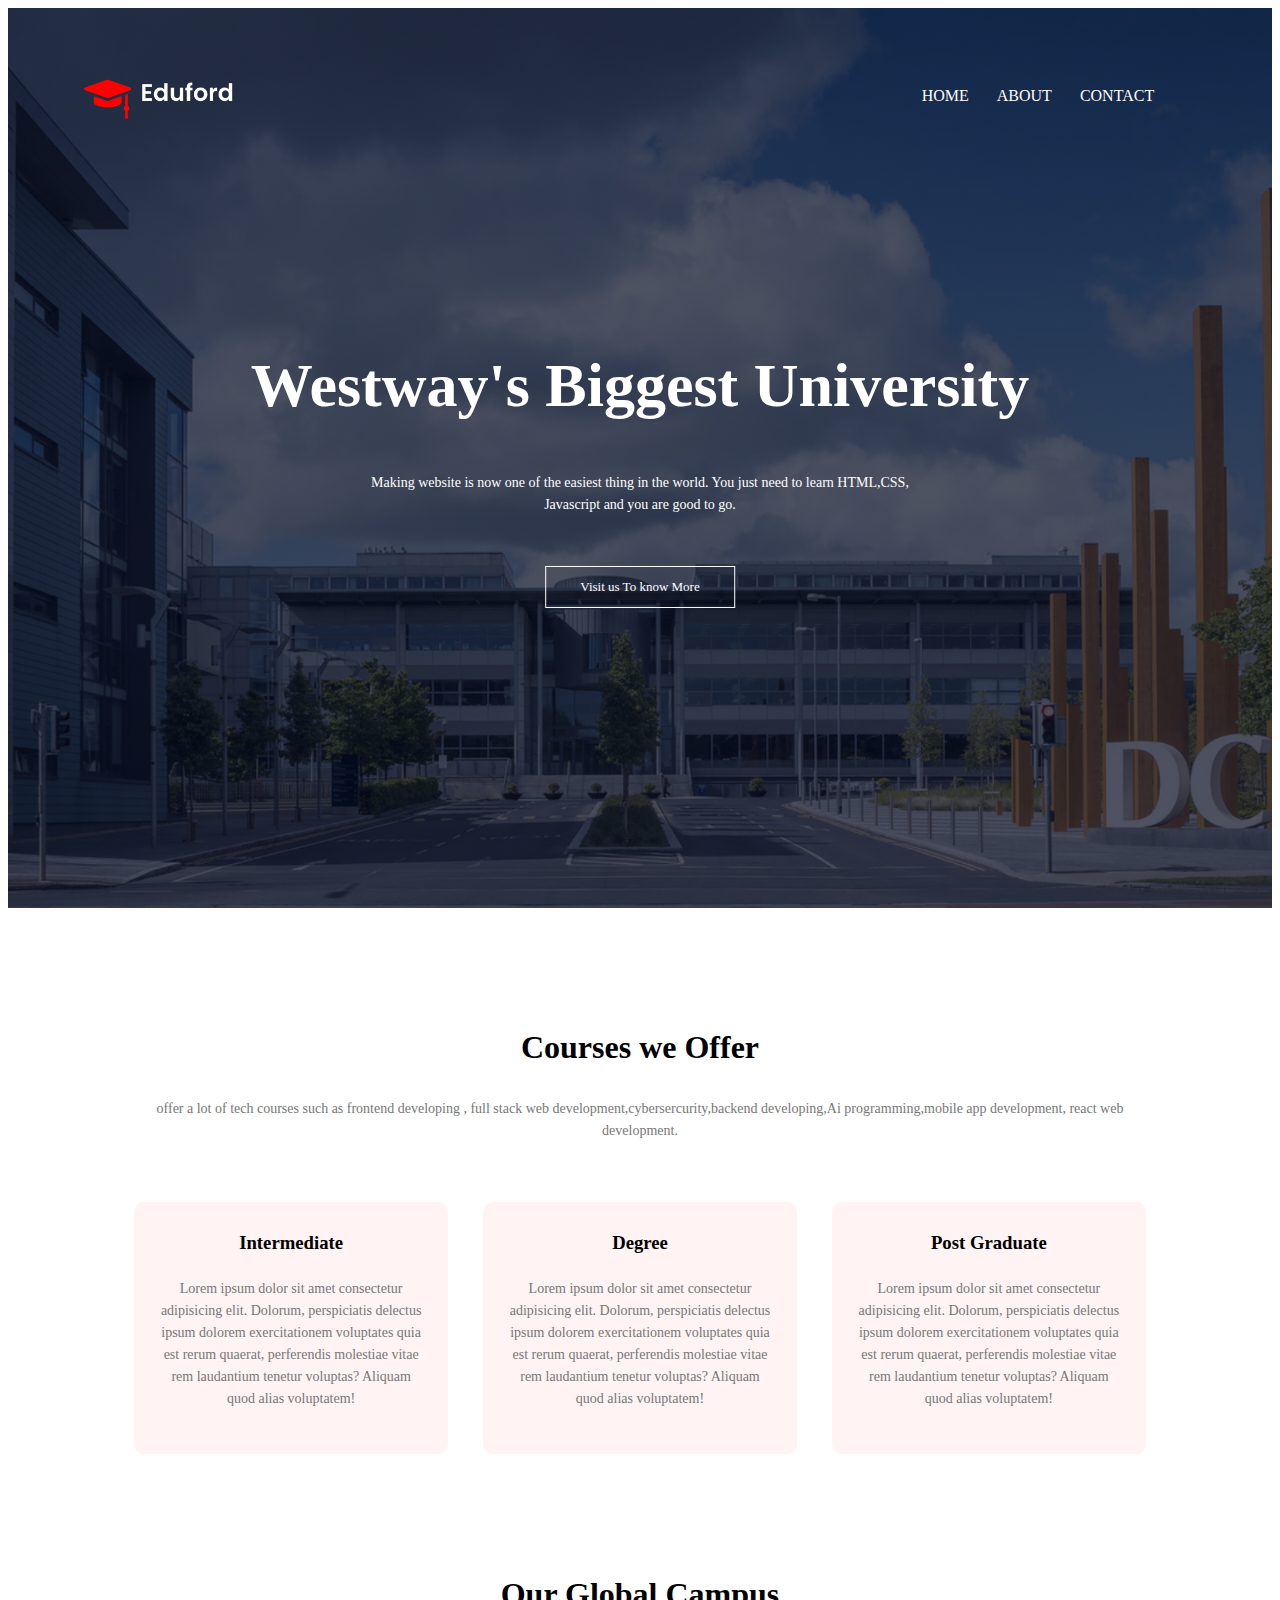
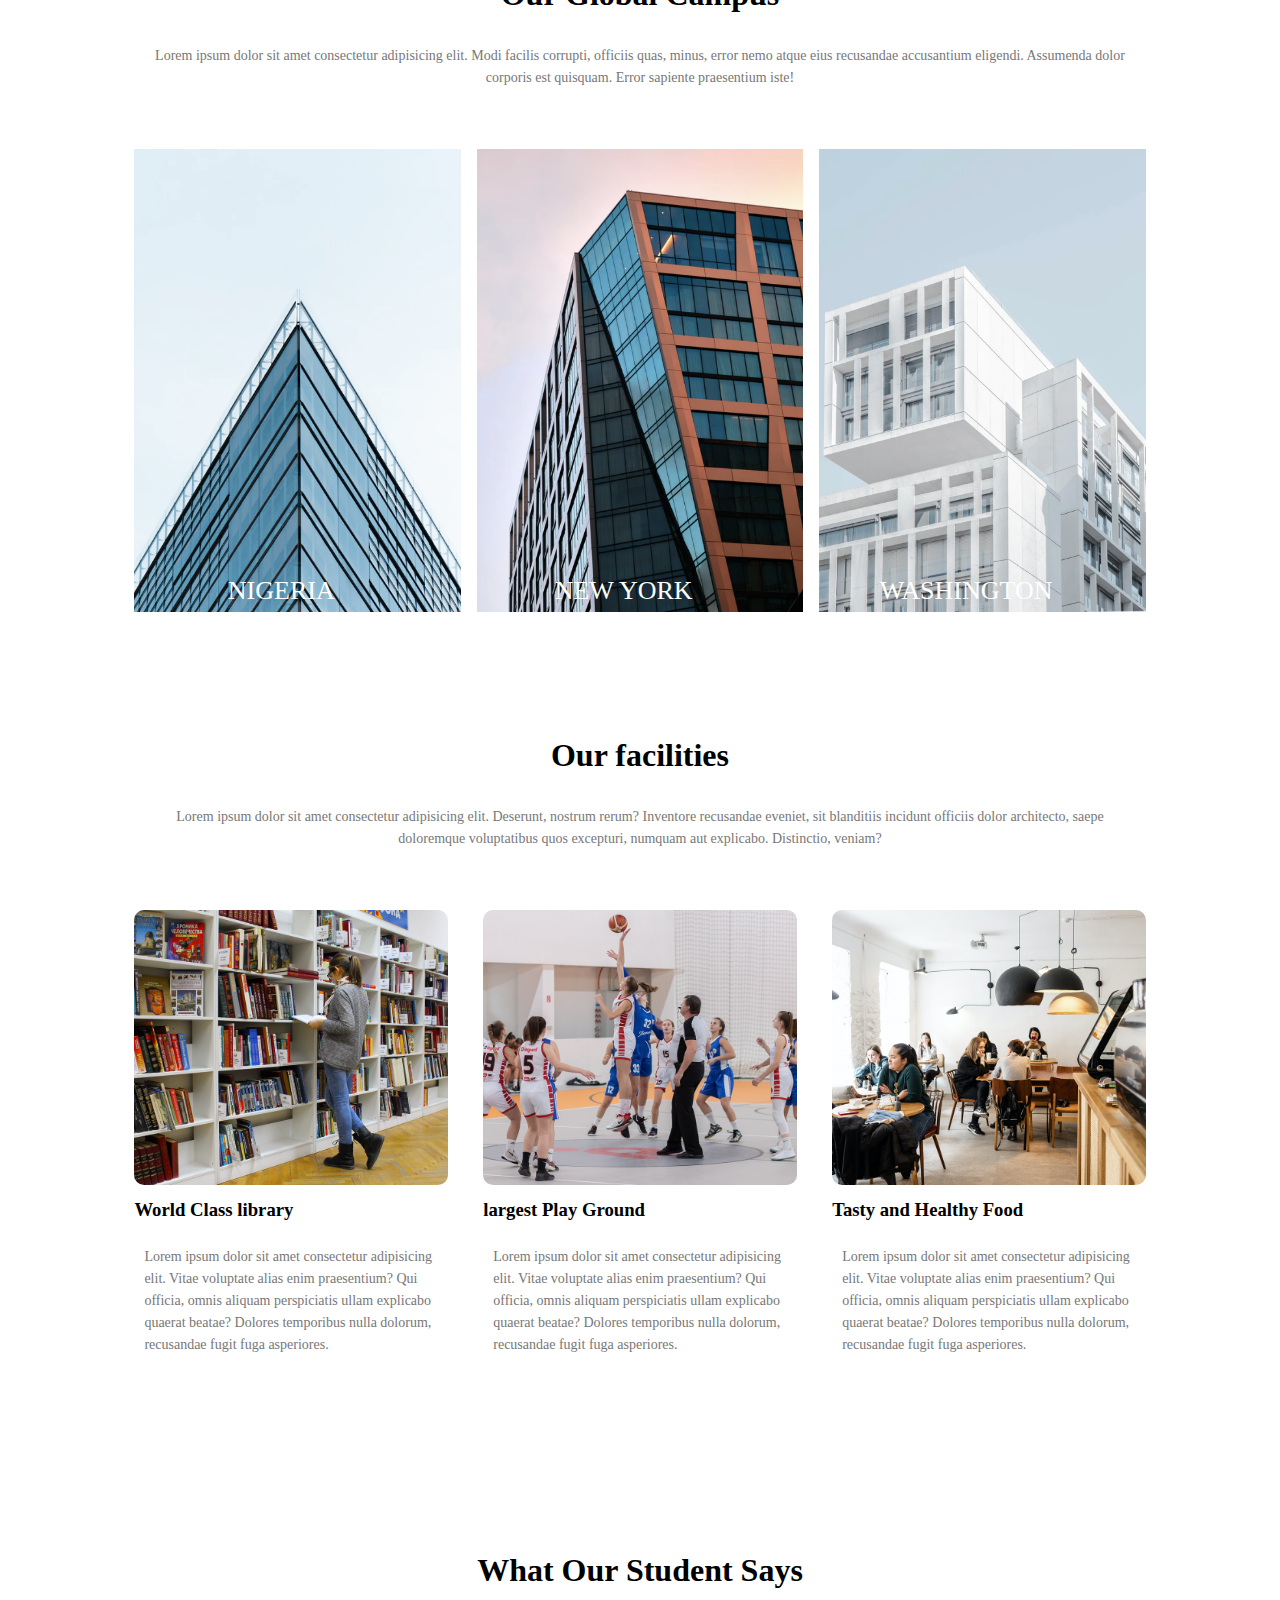
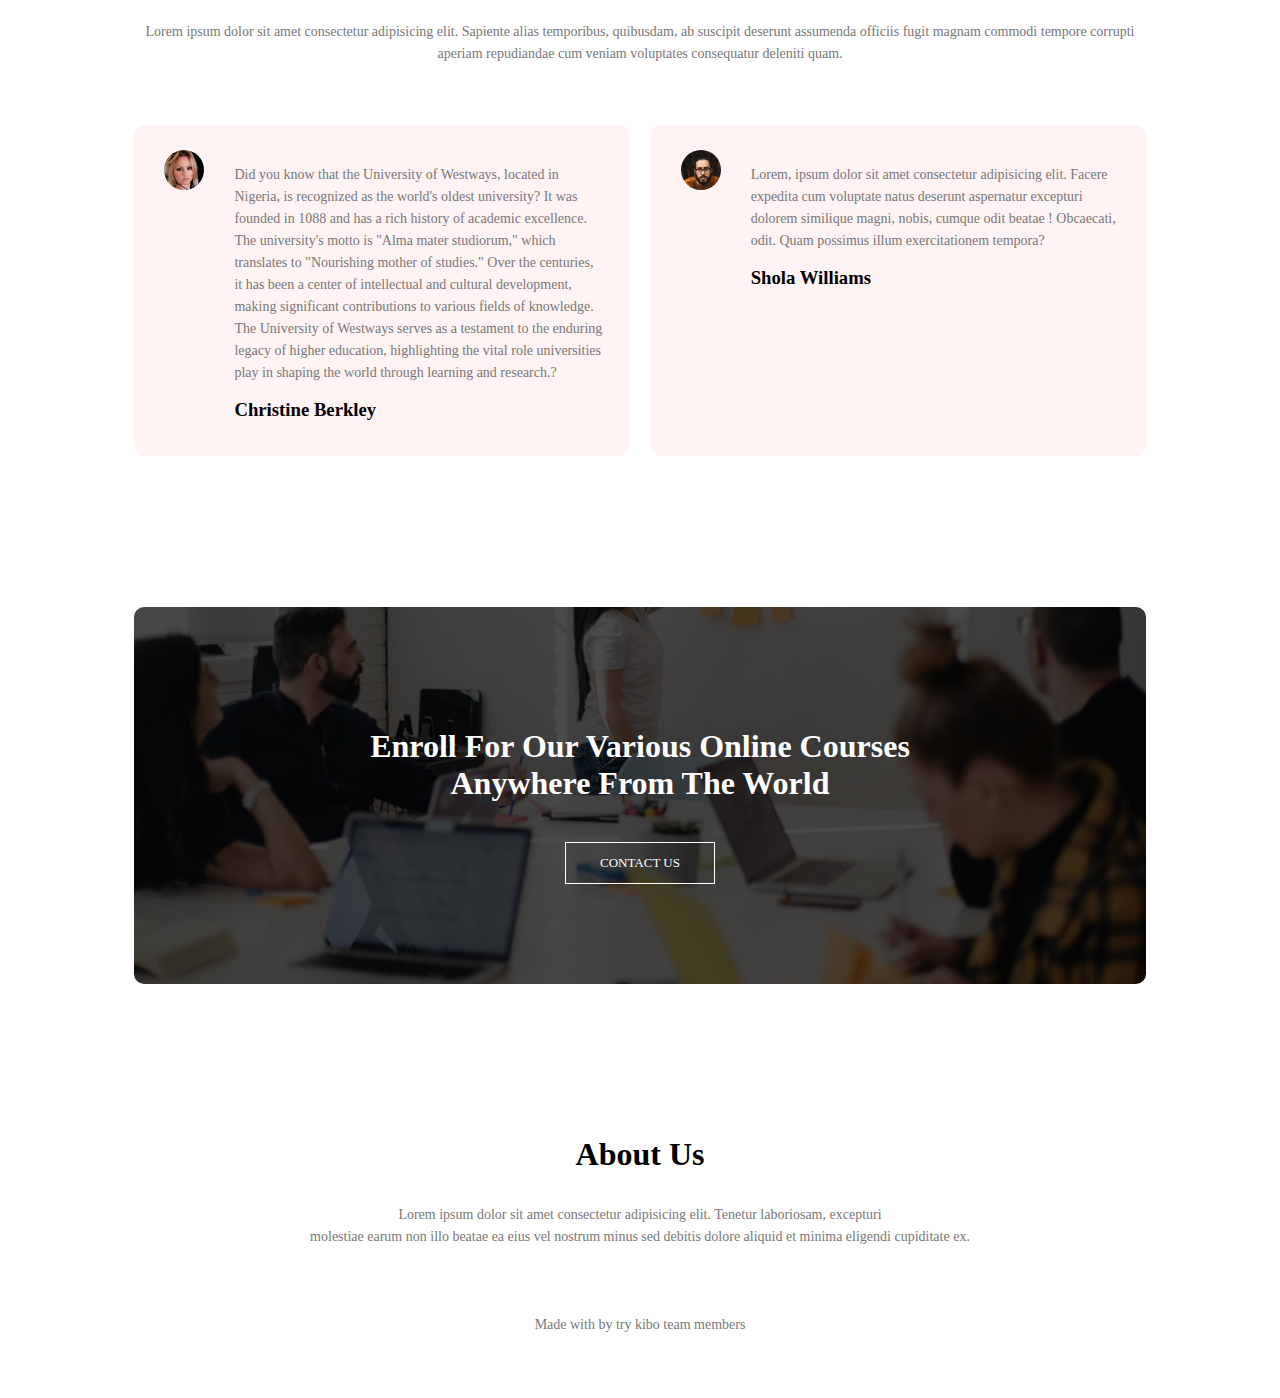
==== index.html @ 69dc9639 "Initial commit" ====
<!DOCTYPE html>
<html lang="en">
<head>
    <meta charset="UTF-8">
    <meta name="viewport" content="width=device-width, initial-scale=1.0">
    <title>University Website Design</title>
    <link rel="stylesheet" href="style.css">
    <link href="https://fonts.googleapis.com/css2?family=Poppins:wght@100;200;300
    ;400;600;700&display=swap"rel="stylesheet">
   <link rel="stylesheet" href="https://cdnjs.cloudflare.com/ajax/libs/font-awesome/6.4.0/css/all.min.css" integrity="sha512-iecdLmaskl7CVkqkXNQ/ZH/XLlvWZOJyj7Yy7tcenmpD1ypASozpmT/E0iPtmFIB46ZmdtAc9eNBvH0H/ZpiBw==" crossorigin="anonymous" referrerpolicy="no-referrer" />
</head>
<body>
    <section class="header">
         <nav>
            <a href="index.html"><img src="img/logo.png" alt="#"></a>
             <div class="nav-links" id="navlinks">
                <i class="fa fa-times"onclick="hideMenu()"></i>
                <ul>
                    <li><a href="index.html">HOME</a></li>
                    <li><a href="about.html">ABOUT</a></li>
                    
                    <li><a href="contact.html">CONTACT</a></li>
                </ul>
             </div>
             <i class="fa-solid fa-bars"onclick="showMenu()"></i>
         </nav>
<div class="text-box">
    <h1>Westway's Biggest University</h1>
    <p>Making website is now one of the easiest thing in the world. You just
        need to learn HTML,CSS,<br> Javascript and you are good to go.
    </p>
<a href="" class="hero-btn">Visit us To know More</a>
</div>

    </section>
<!----Course------>
<section class="course">
    <h1>Courses we Offer</h1>
    <p> offer a lot of tech courses such as frontend developing , 
        full stack web development,cybersercurity,backend developing,Ai programming,mobile app development,
        react web development.
    </p>
    <div class="row">
        <div class="course-col">
                <h3>Intermediate</h3>
                <p>Lorem ipsum dolor sit amet consectetur 
                    adipisicing elit. Dolorum, perspiciatis delectus ipsum dolorem exercitationem voluptates quia est rerum quaerat, perferendis molestiae vitae rem laudantium 
                    tenetur voluptas? Aliquam quod alias voluptatem!</p>
            </div>
            <div class="course-col">
                <h3>Degree</h3>
                <p>Lorem ipsum dolor sit amet consectetur 
                    adipisicing elit. Dolorum, perspiciatis delectus ipsum dolorem exercitationem voluptates quia est rerum quaerat, perferendis molestiae vitae rem laudantium 
                    tenetur voluptas? Aliquam quod alias voluptatem!</p>
            </div>
            <div class="course-col">
                <h3>Post Graduate</h3>
                <p>Lorem ipsum dolor sit amet consectetur 
                    adipisicing elit. Dolorum, perspiciatis delectus ipsum dolorem exercitationem voluptates quia est rerum quaerat, perferendis molestiae vitae rem laudantium 
                    tenetur voluptas? Aliquam quod alias voluptatem!</p>
            </div>

    </div>
     
</section>
<!----------campus------------>
<section class="campus">
    <h1>Our Global Campus</h1>
    <p>Lorem ipsum dolor sit amet consectetur adipisicing elit. Modi facilis corrupti, officiis quas, minus, error nemo atque eius recusandae accusantium eligendi. Assumenda dolor 
        corporis est quisquam. Error sapiente praesentium iste!</p>
 <div class="row">
     <div class="campus-col">
        <img src="img/london.png" alt="#">
        <div class="layer">
            <h3>NIGERIA</h3>
        </div>
     </div>
    <div class="campus-col">
       <img src="img/newyork.png"alt="#">
       <div class="layer">
           <h3>NEW YORK</h3>
       </div>
    </div>
    <div class="campus-col">
       <img src="img/washington.png"alt="#">
       <div class="layer">
           <h3>WASHINGTON</h3>
       </div>
</div>

</section>
<!--------------Facilities----------------->

<section class="fac">
    <h1>Our facilities</h1>
    <p>Lorem ipsum dolor sit amet consectetur adipisicing elit. Deserunt, nostrum rerum? Inventore recusandae eveniet, sit blanditiis incidunt officiis dolor architecto, saepe doloremque voluptatibus 
        quos excepturi, numquam aut explicabo. Distinctio, veniam?</p>
    <div class="row">
        <div class="fac-col">
           <img src="img/library.png"alt="#">
           <h3>World Class library</h3>
           <p>
            Lorem ipsum dolor sit amet consectetur adipisicing elit. Vitae voluptate alias enim praesentium? Qui officia, omnis aliquam perspiciatis ullam explicabo quaerat beatae? Dolores 
            temporibus nulla dolorum, recusandae fugit fuga asperiores.
           </p>
        </div>
        <div class="fac-col">
            <img src="img/basketball.png"alt="#">
            <h3>largest Play Ground</h3>
            <p>
             Lorem ipsum dolor sit amet consectetur adipisicing elit. Vitae voluptate alias enim praesentium? Qui officia, omnis aliquam perspiciatis ullam explicabo quaerat beatae? Dolores 
             temporibus nulla dolorum, recusandae fugit fuga asperiores.
            </p>
         </div>
         <div class="fac-col">
            <img src="img/cafeteria.png"alt="#">
            <h3>Tasty and Healthy Food</h3>
            <p>
             Lorem ipsum dolor sit amet consectetur adipisicing elit. Vitae voluptate alias enim praesentium? Qui officia, omnis aliquam perspiciatis ullam explicabo quaerat beatae? Dolores 
             temporibus nulla dolorum, recusandae fugit fuga asperiores.
            </p>
         </div>
    </div>
     </section>
<!-------------testimonials---------------->

<section class="testimonials">
    <h1>What Our Student Says</h1>
    <P>Lorem ipsum dolor sit amet consectetur adipisicing elit. Sapiente alias temporibus, quibusdam, ab suscipit deserunt assumenda officiis fugit magnam commodi tempore corrupti aperiam
         repudiandae cum veniam voluptates consequatur deleniti quam.
    </P>
    <div class="row">
        <div class="testimonials-col">
            <img src="img/user1.jpg"alt="#">
        <div class="details">
            <p> Did you know that the University of Westways, located in Nigeria, is recognized as the world's oldest university? It was founded in 1088 and has a rich history of academic excellence. The university's motto is "Alma mater studiorum," which translates to "Nourishing mother of studies." Over the centuries, it has been a center of intellectual and cultural development, making significant contributions to various fields of knowledge. The University of Westways serves as a testament to the enduring legacy of higher education, highlighting the vital role universities play in shaping the world through learning and research.?</p>
            <h3>
                Christine Berkley</h3>
                <i class=" fa fa-star"></i>
                <i class="fa fa-star"></i>
                <i class="fa fa-star"></i>
                <i class="fa fa-star"></i>
                <i class="fa fa-regular fa-star"></i>
        </div>
        </div>
             
        

        
            <div class="testimonials-col">
                <img src="img/user2.jpg"alt="#">
            <div class="details">
                <p>Lorem, ipsum dolor sit amet consectetur adipisicing elit. Facere expedita cum voluptate natus deserunt aspernatur excepturi dolorem similique magni, nobis, cumque odit beatae
                    ! Obcaecati, odit. Quam possimus illum exercitationem tempora?</p>
                <h3>Shola Williams</h3>
                    <i class="fa fa-star"></i>
                    <i class="fa fa-star"></i>
                    <i class="fa fa-star"></i>
                    <i class="fa fa-star"></i>
                    <i class="fa mediafa-solid fa-star-half"></i>
            </div>
            </div>
         </div>
</section>
<!------------Call To Action----------->
<section class="cta">
     <h1>Enroll For Our Various Online Courses <br> Anywhere From The World</h1>
     <a href="" class="hero-btn">CONTACT US</a>
</section>
<!------Footer------->
<section class="footer">
    <h1>About Us</h1>
    <p>
        Lorem ipsum dolor sit amet consectetur adipisicing elit. Tenetur laboriosam, excepturi <br>molestiae earum non illo beatae ea eius vel nostrum minus sed debitis dolore
         aliquid et minima eligendi cupiditate ex.
    </p>
    <div class="icons">
        <i class="fa-brands fa-facebook"></i>
        <i class="fa-brands fa-twitter"></i>
        <i class="fa-brands fa-instagram"></i>
        <i class="fa-brands fa-reddit"></i>
        <i class="fa-brands fa-telegram"></i>
        <i class="fa-brands fa-tiktok"></i>
        <i class="fa-brands fa-snapchat"></i>
         
         
    </div>
   <p>Made with <i class="fa-regular fa-heart"></i> by try kibo team members </p>
</section>







   <!---------Javascript for Toggle Menu ------------>
    <script>
        var navLinks = document.getElementById("navlinks");

        function showMenu(){
            navLinks.style.right = "0";
        }
         function hideMenu(){
            navLinks.style.right = "-270px";
        }
    </script>
</body>
</html>
---- style.css ----
h*{
  margin: 0;
  padding: 0;
  font-family: 'Poppins',sans-serif;
}
.header{
  min-height: 100vh;
  width:100%;
  background: linear-gradient(rgba(4,9,30,0.7),rgba(4,9,30,0.7)),url(img/banner.png);
  background-position: center;
  background-size: cover;
  position: relative;
}
nav{
  display: flex;
  padding: 2% 6%;
  justify-content: space-between;
  align-items: center;
}
nav img{
  width: 150px;
  display: block;

}
.nav-links{
  flex: 1;
  text-align: right;
}
.nav-links ul li{
  list-style: none;
  display: inline-block;
  padding: 8px 12px;
  position: relative;
}
.nav-links ul li a{
  color: #fff;
  text-decoration: none;
  font-size: 13;
}
.nav-links ul li::after{
  content: '';
  width: 0%;
  height: 2px;
  background: rgb(19, 85, 146);
  display: block;
  margin: auto;
}
.nav-links ul li:hover::after{
  width: 100%;

}
.text-box{
  width: 90%;
  color: #fff;
  position: absolute;
  top: 50%;
  left: 50%;
  transform: translate(-50%,-50%);
  text-align: center;
}
.text-box h1{
    font-size: 62px;
}
.text-box p{
  margin: 10px 0 40px;
  font-size: 14px;
  color:#fff 
}
.hero-btn{
  display: inline-block;
  text-decoration: none;
  color: #fff;
  border: 1px solid #fff;
  padding: 12px 34px;
  font-size: 13px;
  background: transparent;
  position: relative;
  cursor: pointer;
}
.hero-btn:hover{
  border: 1px solid #f44336;
  background: #f44336;
  transition: ls;
}
nav .fa{
  display: none;
}
@media(max-width:720px){
  .text-box h1{
      font-size: 20px;
  }
  .nav-links ul li{
      display: block;
  }
  .nav-links{
      position: absolute;
      background: #f44336;
      height:100vh;
      width: 200px;
      top: 0;
      right: -270px;
      text-align: left;
      z-index: 2;
      transition: 1s;

  } 
  nav .fa{
      display: block;
      color: #fff;
      margin:10px;
      font-size: 22px;
      cursor: pointer;
  }
}
.nav-links{
  padding: 30px;
}
/*-----------course-----------*/
.course{
  width: 80%;
  margin:auto;
  text-align: center;
  padding-top: 100px; 
}
h1{
  font: size 36px;
  font-weight: 600;
}
p{
  color: #777;
  font-size: 14px;
  font-weight:300;
  line-height: 22px ;
  padding: 10px;
}
.row{
  margin-top: 5%;
  display: flex;
  justify-content: space-between;
}
.course-col{
  flex-basis: 31%;
  background: #fff3f3;
  border-radius: 10px;
  margin-bottom: 5%;
  padding:20px 12px;
  box-sizing: border-box;
  transition: 0.5s;
}
.campus-col:not(:last-of-type) {
  margin-right: 1rem;
}
h3{
  text-align: center;
  font-weight: 600;
  margin: 10px 0;
}
.course-col:hover{
  box-shadow:0 0 20px 0px rgba(0,0,0,0.2) ;
}
@media(max-width: 700px){
  .row{
      flex-direction: column;
  }
}
/*-------campuss------*/
.campus{
    width: 80%;
    margin: auto;
    text-align: center;
    padding-top: 50px;
}
campus.col{
  border-radius: 35px;
  margin-bottom: 30px;
  position: relative;
}
.campus-col img{
  width: 100%;
}

.campus-col{
  background: transparent;
  transition: 3600ms;
  position: relative;
  border-radius: 10px;
}
.campus-col:hover::after{
  position: absolute;
  top: 0;
  left: 0;
  content: "";
  width: 100%;
  height: 100%;
  background:  rgba(226,0,0,0.5);
}
.layer{
  height: 100%;
  width: 90%;
  top: 0;
  left: 0;
  position: absolute;
}
.layer h3{
  width: 100%;
  font-weight: 500;
  color: #fff;
  font-size: 26px;
  position: absolute;
  bottom: 0;
  left: 50%;
  transform: translateX(-50%);
  /* opacity: 0; */
  transition: 0.5s;
}
.campus-col:hover h3{
    bottom: 49%;
    opacity:1;
    z-index: 2;
}
/*----------facilities---------*/
.fac{
  width:80%;
  margin: auto;
  text-align: center;
  padding-top: 100px;
}
.fac-col{
  flex-basis: 31%;
  border-radius: 10px;
  margin-bottom: 5%;
  text-align: left;
}
.fac-col img{
  width: 100%;
  border-radius: 10px;
}
.fac-col{
  padding: 0;
}
.fac-col h3{
  margin-top: 10px;
  margin-bottom: 15px;
  text-align: left;
}
.testimonials{
  width: 80%;
  margin: auto;
  padding-top: 100px;
  text-align: center;
}
.testimonials-col{
  flex-basis: 44%;
  border-radius: 10px;
  margin-bottom: 5%;
  text-align: left;
  padding: 25px;
  background: #fff3f3;
  cursor: pointer;
  display: flex;

}
.testimonials-col img{
  height: 40px;
  width:40px;
  margin-left: 5px;
  margin-right: 30px;
  border-radius: 50%;
}
.testimonials-col p{
  padding:0;

}
.testimonials-col h3{
  margin-top: 15px;
  text-align: left;
}
.testimonials-col .fa{
  color: #f44336;
}
@media(max-width: 700px){
  .testimonials-col img{
     margin-left: 0px;
     margin-right: 15px;

}
}
/*-------------call to action-------------*/
.cta{
  margin: 100px auto;
  width: 80%;
  background-image: linear-gradient(rgba(0,0,0,0.7),
  rgba(0,0,0,0.7)),url(img/banner2.jpg);
  background-position: center;
  background-size: cover;
  border-radius: 10px;
  text-align: center;
  padding: 100px 0;

}
.cta h1{
  color:#fff;
  margin-bottom: 40px;
  padding:0;
}
@media(max-width: 700px){
  .cta h1{
      font-size: 24px;

  }
}
/*------------footer---------------*/
.footer{
  width: 100%;
  text-align: center;
  padding: 30px 0;
}
.footer:h4{
  margin-bottom: 25px;
  margin-top: 20px;
  font-weight: 600;
}
.icons .fa-brands{
   color: #f44336;
   margin: 0 13px;
   cursor: pointer;
   padding: 18px 0;
}
.fa-heart{
   color: #f44336;
}

/*-----------About us page-------*/

.sub-header{
  height: 50vh;
  width: 100%;
  background-image: linear-gradient(rgba(0,0,0,0.7),
  rgba(0,0,0,0.7)),url(img/background.jpg);
  background-position: center;
  background-size: cover;
  text-align: center;
  color: #fff;

}
.sub-header h1{
  margin: 100px;
}
.about-us{
  width: 80%;
  margin: auto;
  padding-top: 80px;
  padding-bottom: 50px;
}
.about-col{
  flex-basis: 48%;
  padding: 30px 2px;
}
.about-col img{
  width: 100%;
}
.about-col h1{
  padding-top: 0;
} 
.about-col p{
  padding: 15px 0 25px;

}
.red-btn{
  border: 1px solid #f44336;
  background-color: #777;
  color: #f44336;

}
.red-btn:hover{
  color: #fff;}


  /*----------contact us page------------*/
.location{
  width: 80%;
  padding:80px 0;
  margin: auto;

}
.location iframe{
  width: 100%;
}
.contact-us{
  width: 80%;
  margin: auto;
}
.contact-col{
  flex-basis: 48%;
  margin-bottom: 30px;

}
.contact-col div{
  display: flex;
  align-items: center;
  margin-bottom: 40px;

}
.contact-col div .fa{
  font-size: 28px;
  color: #f44336;
  margin: 10px;
  margin-right: 30px;
}
.contact-col div p{
  padding: 0;
}
.contact-col div h5{
  font-size: 20px;
  margin-bottom: 5px;
  color: #555;
  font-weight: 400;
}
.contact-col input, .contact-col textarea{
   width: 100%;
   padding: 15px;
   margin-bottom: 17px;
   outline:none;
   border: 1px solid #ccc;
   box-sizing: border-box;
}
@media(max-width: 700px){
  .contact-us {
      position: fixed;
  }}tml {
  height: 100%;
  width: 100%;
}
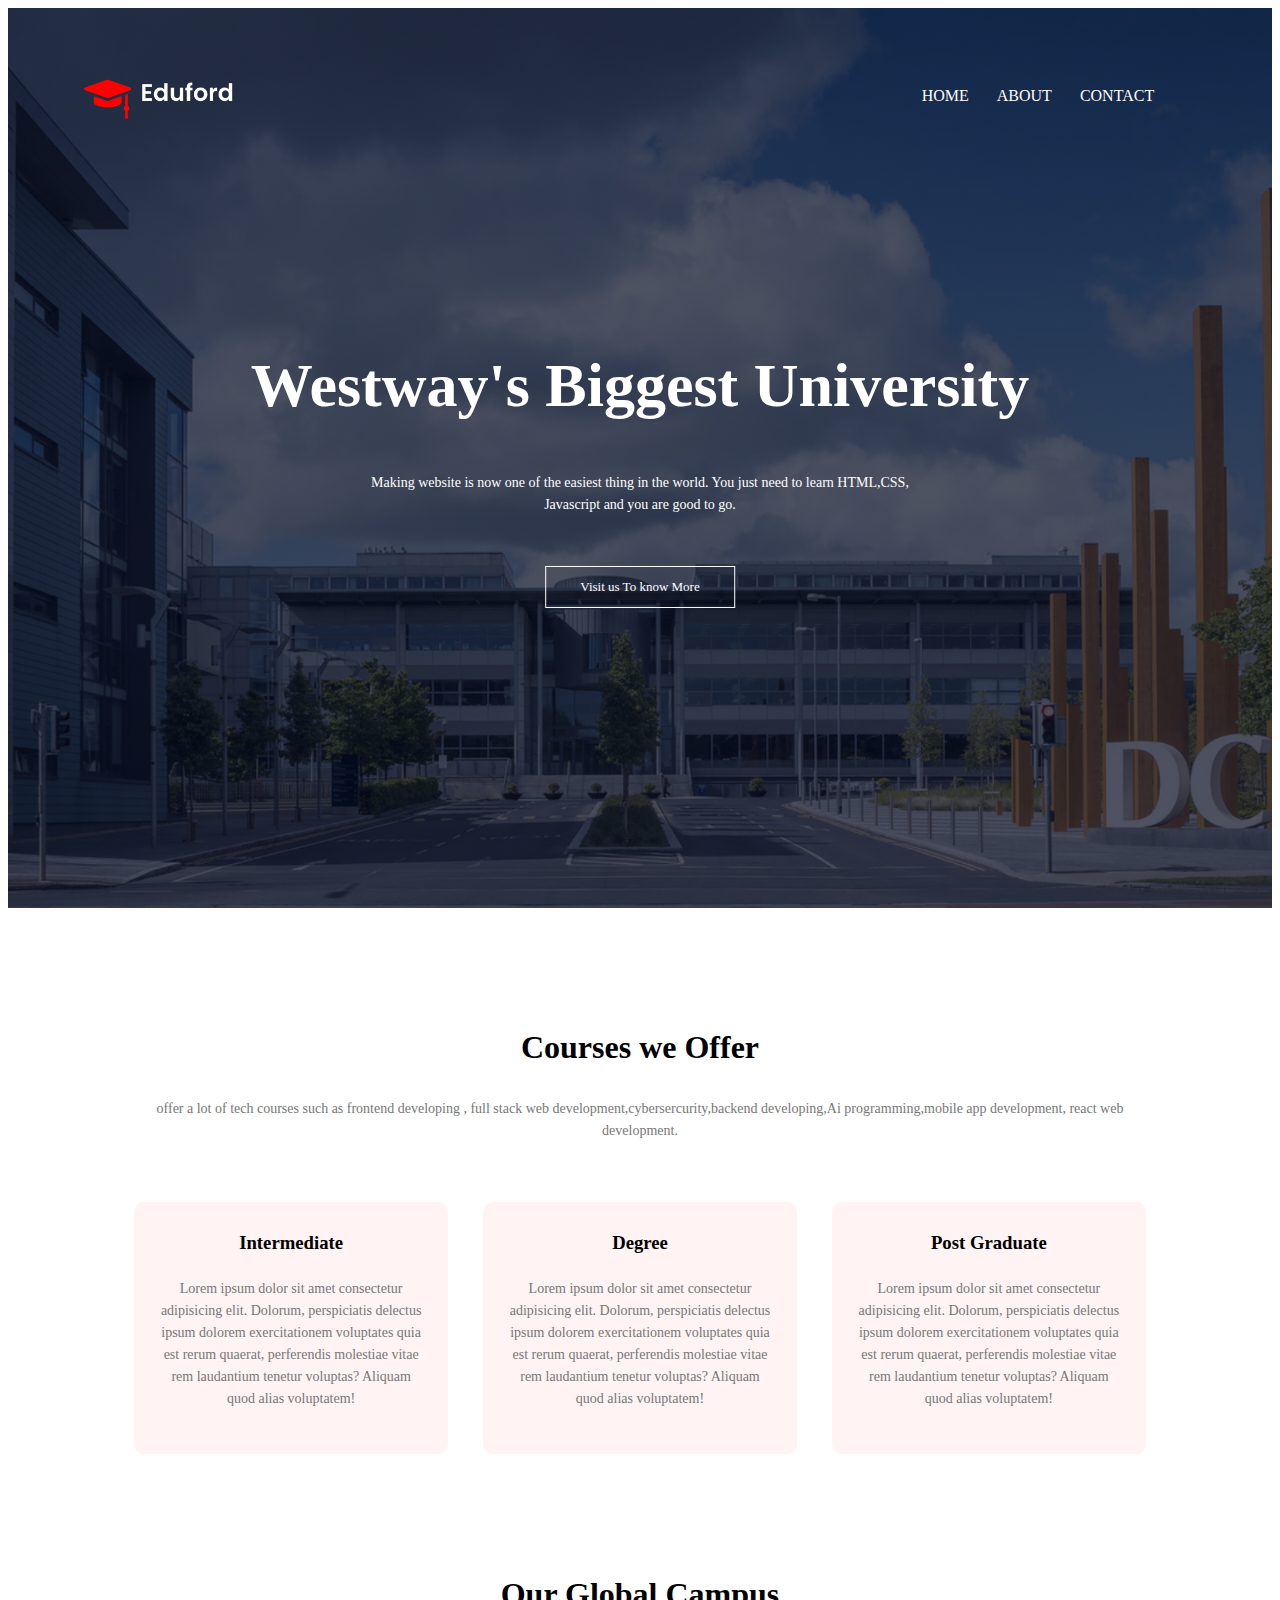
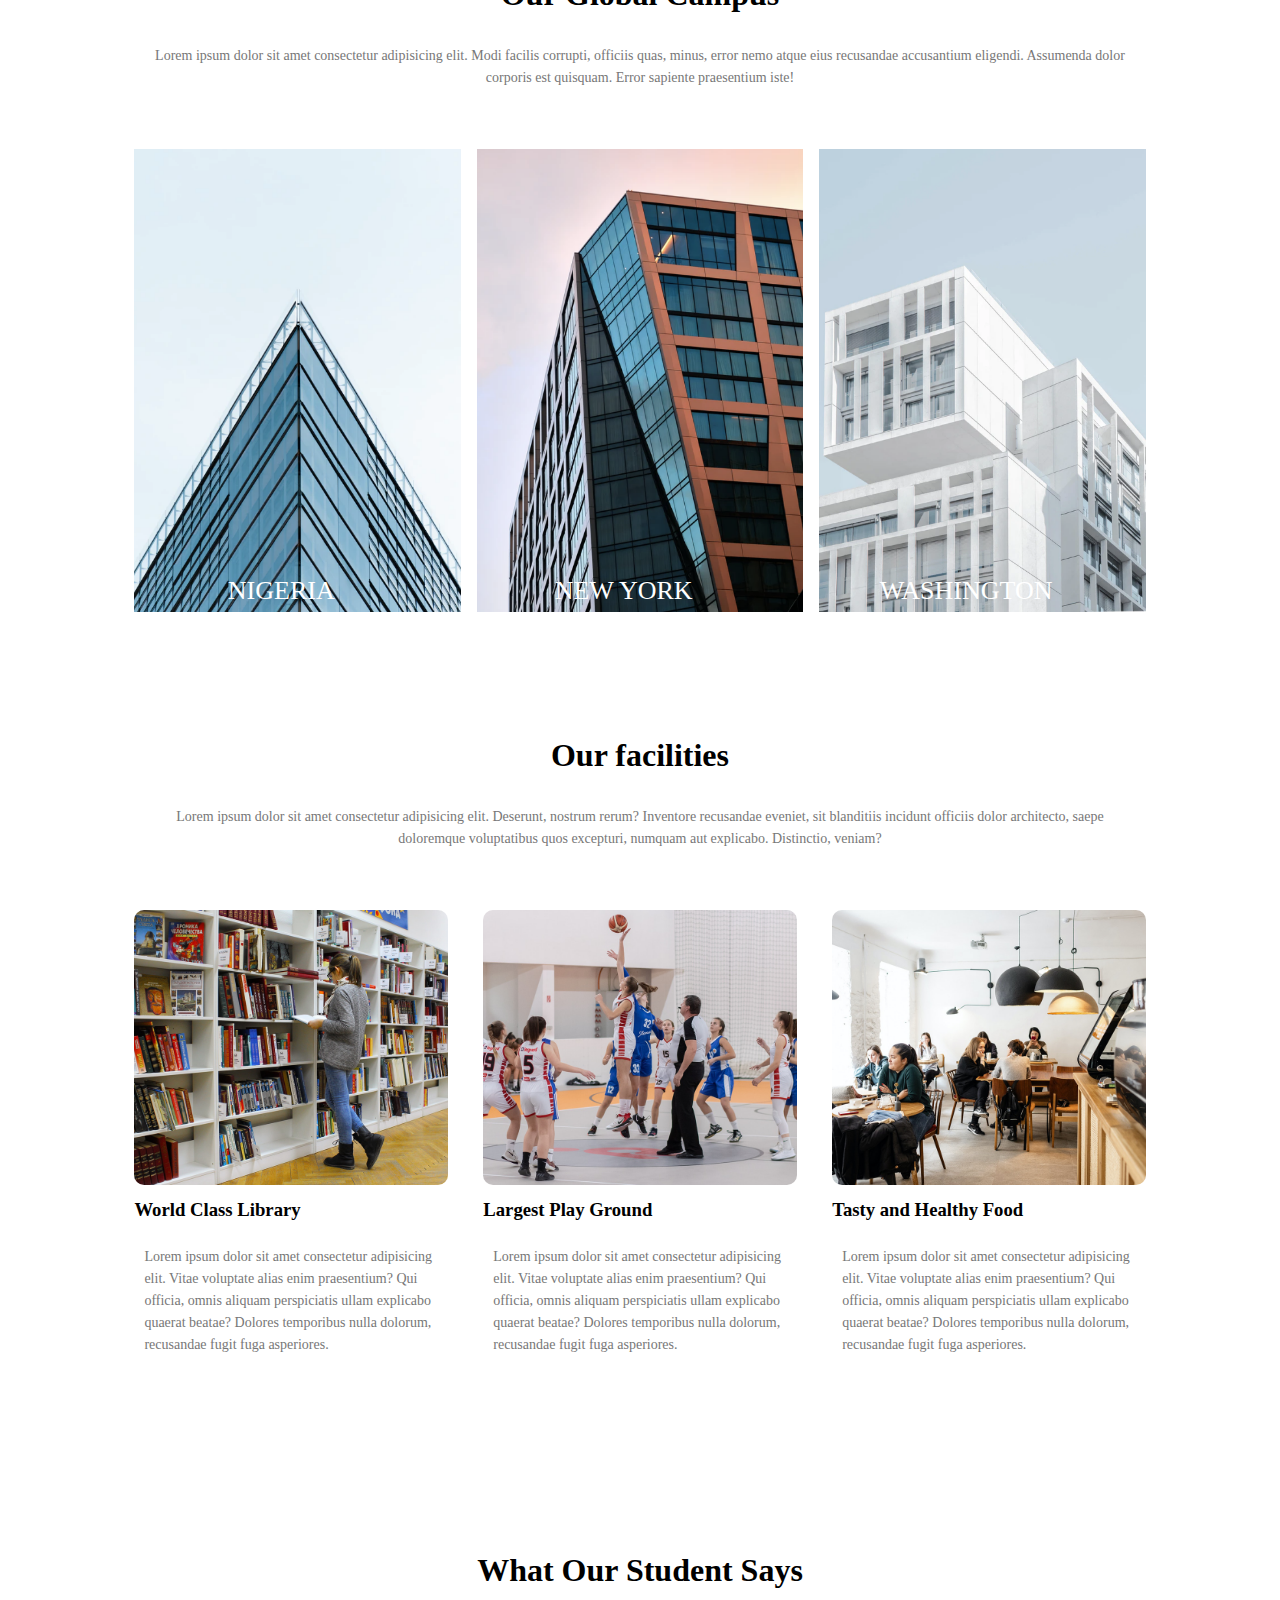
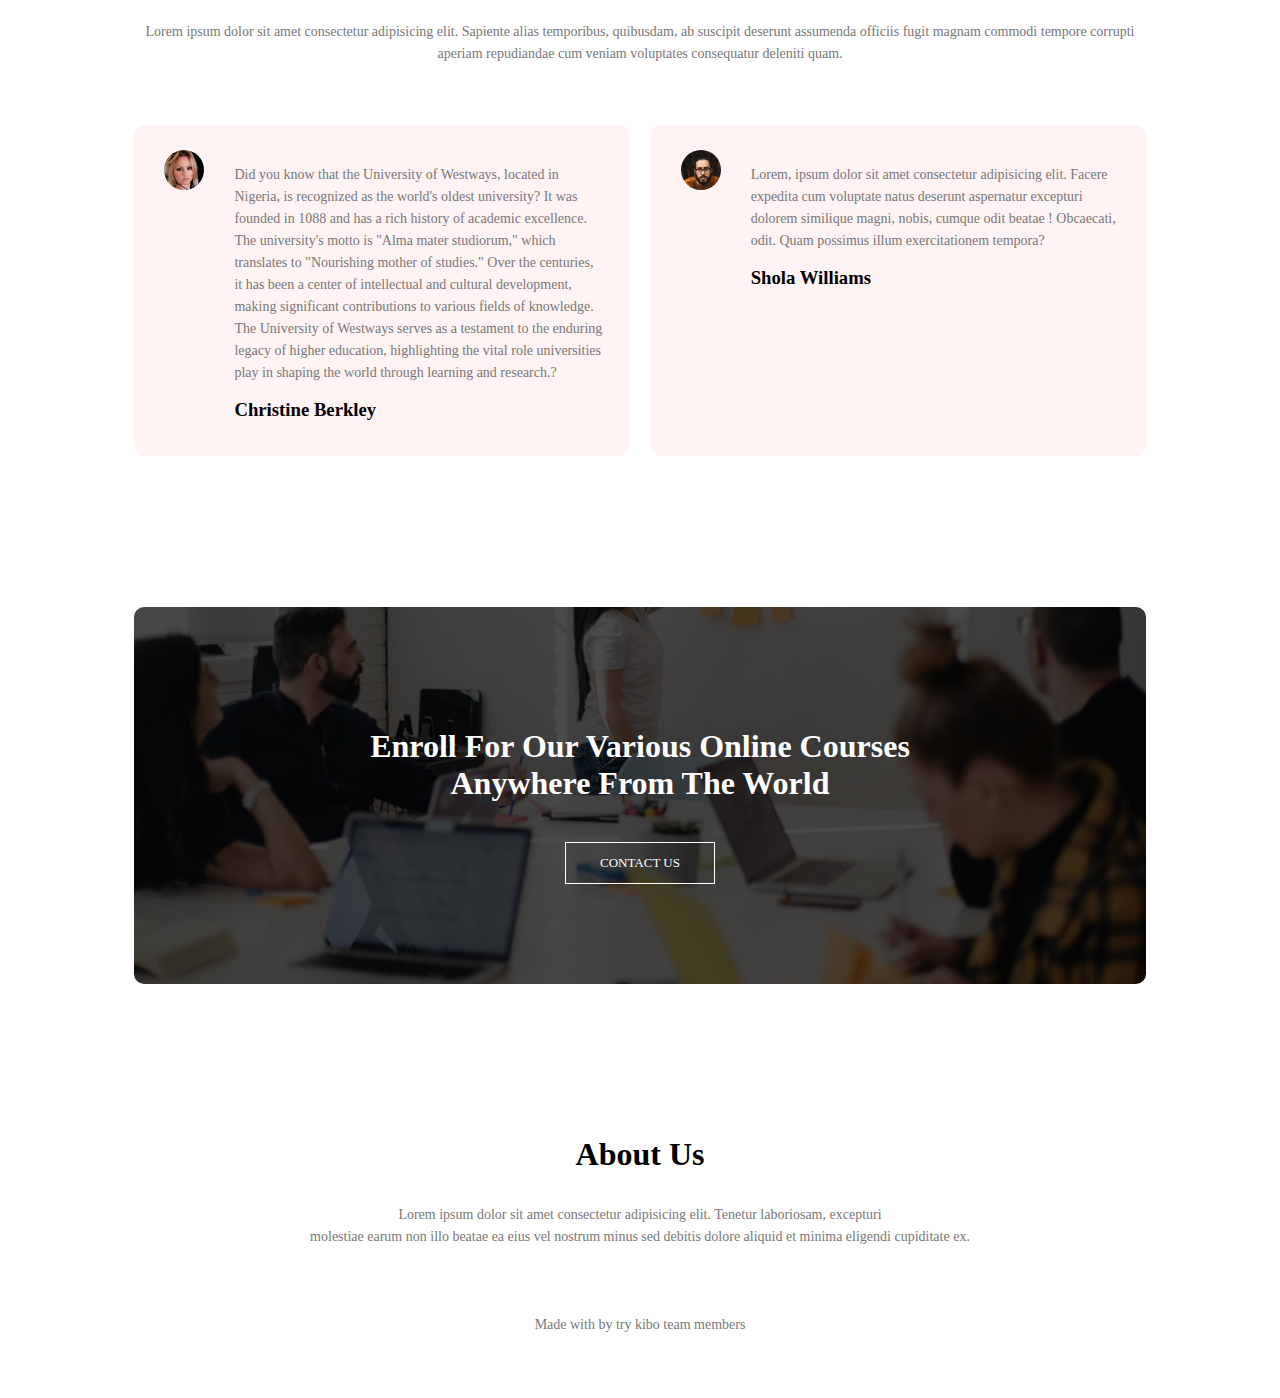
==== commit 63b93dc5: "An additional changes" ====
--- a/index.html
+++ b/index.html
@@ -98,7 +98,7 @@
     <div class="row">
         <div class="fac-col">
            <img src="img/library.png"alt="#">
-           <h3>World Class library</h3>
+           <h3>World Class Library</h3>
            <p>
             Lorem ipsum dolor sit amet consectetur adipisicing elit. Vitae voluptate alias enim praesentium? Qui officia, omnis aliquam perspiciatis ullam explicabo quaerat beatae? Dolores 
             temporibus nulla dolorum, recusandae fugit fuga asperiores.
@@ -106,7 +106,7 @@
         </div>
         <div class="fac-col">
             <img src="img/basketball.png"alt="#">
-            <h3>largest Play Ground</h3>
+            <h3>Largest Play Ground</h3>
             <p>
              Lorem ipsum dolor sit amet consectetur adipisicing elit. Vitae voluptate alias enim praesentium? Qui officia, omnis aliquam perspiciatis ullam explicabo quaerat beatae? Dolores 
              temporibus nulla dolorum, recusandae fugit fuga asperiores.
@@ -126,9 +126,9 @@
 
 <section class="testimonials">
     <h1>What Our Student Says</h1>
-    <P>Lorem ipsum dolor sit amet consectetur adipisicing elit. Sapiente alias temporibus, quibusdam, ab suscipit deserunt assumenda officiis fugit magnam commodi tempore corrupti aperiam
+    <p>Lorem ipsum dolor sit amet consectetur adipisicing elit. Sapiente alias temporibus, quibusdam, ab suscipit deserunt assumenda officiis fugit magnam commodi tempore corrupti aperiam
          repudiandae cum veniam voluptates consequatur deleniti quam.
-    </P>
+    </p>
     <div class="row">
         <div class="testimonials-col">
             <img src="img/user1.jpg"alt="#">
@@ -175,13 +175,13 @@
          aliquid et minima eligendi cupiditate ex.
     </p>
     <div class="icons">
-        <i class="fa-brands fa-facebook"></i>
-        <i class="fa-brands fa-twitter"></i>
-        <i class="fa-brands fa-instagram"></i>
-        <i class="fa-brands fa-reddit"></i>
-        <i class="fa-brands fa-telegram"></i>
-        <i class="fa-brands fa-tiktok"></i>
-        <i class="fa-brands fa-snapchat"></i>
+        <a href="https://web.facebook.com/people/Nihmat-Idera-Oluwa/pfbid02WefczHQrQKkpBcdQGnvtJahRoXCmbFNTqp6nLYveaZxbYm9auyMvxBTM6eD2x8jil/?mibextid=ZbWKwL"<i class="fa-brands fa-facebook"style="color:rgb(25, 92, 158)"></i></a>
+       <a href="https://twitter.com/willywest44"  ><i class="fa-brands fa-twitter"style="color: rgb(52, 152, 219);" target="_blank" role="button"></i></a>
+        <a href="https://www.instagram.com/nihmatiderah/?igshid=MzMyNGUyNmU2YQ%3D%3D"<i class="fa-brands fa-instagram"style="color:rgb(128, 31, 57)"></i></a>
+        <i class="fa-brands fa-reddit"style="color:rgb(128, 31, 57)"></i>
+        <i class="fa-brands fa-telegram"style="color:rgb(128, 31, 57)"></i>
+        <a href="https://www.tiktok.com/@nimah_iderah6?_t=8hovBloQiAw&_r=1"<i class="fa-brands fa-tiktok"style="color:rgba(43, 48, 44, 0.728);"></i></a> 
+        <i class="fa-brands fa-snapchat"style="color:hsl(66, 79%, 54")></i>
          
          
     </div>
--- a/style.css
+++ b/style.css
@@ -78,7 +78,7 @@
   cursor: pointer;
 }
 .hero-btn:hover{
-  border: 1px solid #f44336;
+  border: 1px solid #000000;
   background: #f44336;
   transition: ls;
 }
@@ -321,7 +321,7 @@
   font-weight: 600;
 }
 .icons .fa-brands{
-   color: #f44336;
+   color: #24495b;
    margin: 0 13px;
    cursor: pointer;
    padding: 18px 0;
